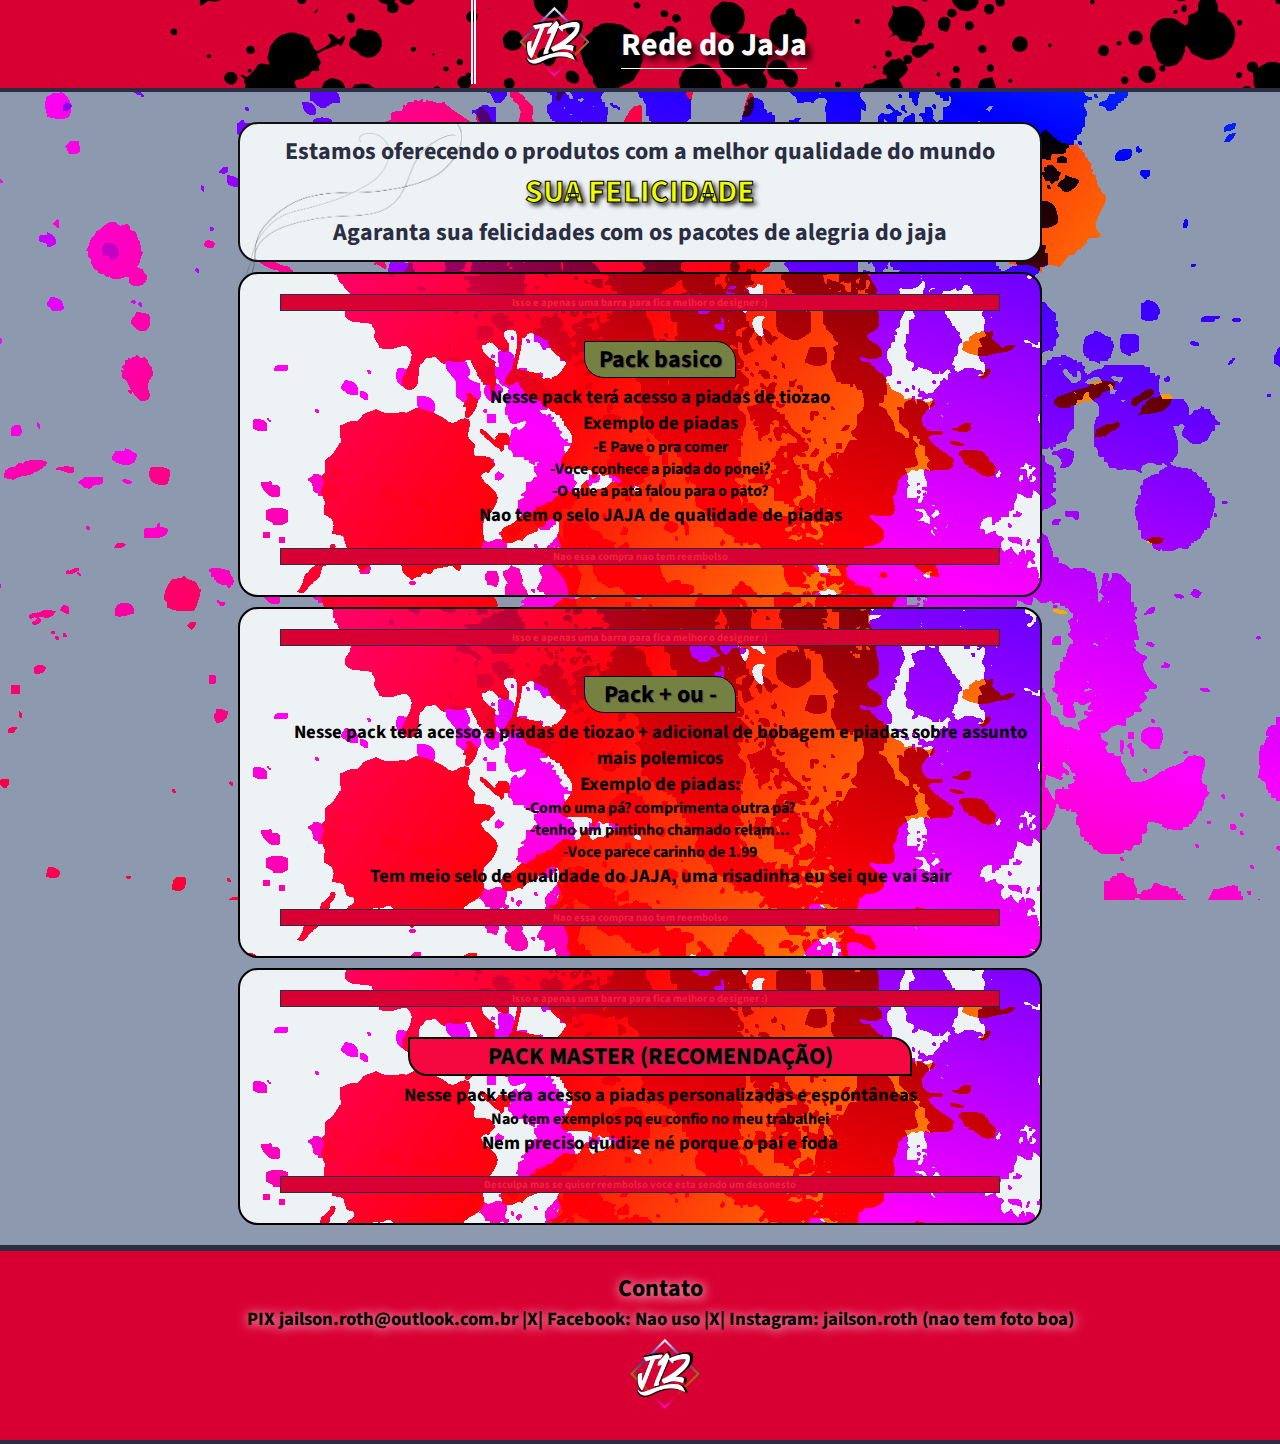
==== HTML/Atividade/index.html @ d7e5b8d8 "Atividade HTML" ====
<!DOCTYPE html>
<html lang="pt-br">
<head>
    <meta charset="UTF-8">
    <meta http-equiv="X-UA-Compatible" content="IE=edge">
    <meta name="viewport" content="width=device-width, initial-scale=1.0">
    <link rel="stylesheet" href="style.css">
    <title>Site do Jaja</title>
</head>
<body>
    <!-- HEADER -->
    <header>
        <figure>
            <img src="_img/logo.png" alt="Logo Marca">
            <Figcaption>
                <h1>Rede do JaJa</h1>
            </Figcaption>
        </figure>
    </header>
    <section class="destaque">
        <img src="_img/fio.png" alt="potinhos.png" class="pontinhos">
        <div class="conteudo-destaque">
            <h2>Estamos oferecendo o produtos com a melhor qualidade do mundo</h2>
            <H1>SUA FELICIDADE</H1>
            <H2>Agaranta sua felicidades com os pacotes de alegria do jaja </H2>
        </div>
    </section>
    <main>
        <ul>
            <h6 class="aviso"> Isso e apenas uma barra para fica melhor o designer :)</h6>
            <h2 class="Titulo">Pack basico</h3>
                <h3 class="Conteudo">Nesse pack terá acesso a piadas de tiozao <br> Exemplo de piadas</h3>
                <h4 class="Conteudo">-E Pave o pra comer <br>-Voce conhece a piada do ponei? <br>-O que a pata falou para o pato? </h4>
                <h3 class="Conteudo">Nao tem o selo JAJA de qualidade de piadas</h3>
                <h6 class="aviso"> Nao essa compra nao tem reembolso</h6>
        </ul>
        <ul>
            <h6 class="aviso"> Isso e apenas uma barra para fica melhor o designer :)</h6>   
            <h2 class="Titulo">Pack + ou - </h2>
                <h3 class="Conteudo">Nesse pack terá acesso a piadas de tiozao + adicional de bobagem e piadas sobre assunto mais polemicos <br> Exemplo de piadas:</h3>            <h4>-Como uma pá? comprimenta outra pá? <br>-tenho um pintinho chamado relam...<br>-Voce parece carinho de 1.99 </h4>
                <h3 class="Conteudo">Tem meio selo de qualidade do JAJA, uma risadinha eu sei que vai sair</h3>
                <h6 class="aviso"> Nao essa compra nao tem reembolso</h6>
        </ul>
        <ul>
            <h6 class="aviso"> Isso e apenas uma barra para fica melhor o designer :)</h6>
            <H2 class="Titulo1">PACK MASTER (RECOMENDAÇÃO)</H2>
                <h3 class="Conteudo">Nesse pack tera acesso a piadas personalizadas e espontâneas </H3>
                <h4 class="Conteudo">Nao tem exemplos pq eu confio no meu trabalhei</h4>
                <h3 class="Conteudo">Nem preciso quidize né porque o pai e foda</h3>
                <h6 class="aviso"> Desculpa mas se quiser reembolso voce esta sendo um desonesto</h6>
        </ul>
    </main>
    <!-- Footer  -->
    <footer>
        <figcaption>
            <h2>Contato</h2> <h3 class="contatos">PIX jailson.roth@outlook.com.br |X| Facebook: Nao uso |X| Instagram: jailson.roth (nao tem foto boa)</h3>
            <figure>
                <img src="_img/logo.png" class="barra" >
            </figure>
        </figcaption>
    </footer>
</body>
</html>
---- HTML/Atividade/style.css ----
@charset "UTF-8";
@import url('https://fonts.googleapis.com/css2?family=Source+Sans+Pro:ital,wght@0,200;0,300;0,400;0,600;0,700;1,200;1,300;1,400;1,600&display=swap');
*{
    margin: 0px;
    font-family: 'Source Sans Pro', sans-serif;
}

body{
    width: 100vw;
    overflow-x: hidden;
    box-sizing: border-box;
    text-align: center;
    background-image: url("_img/05-21.png");
    background-color: #8d99ae;
    background-position-x: center;
    background-position-y: -900px ;
    background-attachment:fixed;
    
}
/* HEADER */
header{
    border-bottom:  4px solid #2b2d42;
    width: 100vw ;
    background-color: #d80032;
    background-image: url("_img/potinhos.png");
    background-position-x: center ;
    background-position-y: center ;
    
    
    
    
}
header h1{
    border-bottom:  1px solid #fff;
    
    
}
header > figure {
    border-left: thick double;
    color: #fff;
    text-shadow: 5px 5px 6px  black
    
}
header h1{
    margin-top: 20px;
}

/* Figure */
figure{
    width: max-content;
    height: 80px;
    display: inline-flex;
    padding: 2px;
        
}

.destaque{
    width:800px;
    margin-top: 30px;
    border: 2px solid #111;
    border-radius: 4px;
    background-color: #edf2f4;
    color: #2b2d42;
    margin-left: auto;
    margin-right: auto;
    border-radius: 20px;
    
}
.conteudo-destaque{
    margin: 10px;
    width: auto;   
}
.conteudo-destaque h1{
    color: #eeff00;
    -webkit-text-stroke-width: 1px;
    -webkit-text-stroke-color: #000000;
    text-shadow: 3px 3px 5px  black
    
}
.pontinhos{
    width: auto;
    height: 70px;
    position:fixed;
    min-height: 10em;
    display: table-cell;
}



.Titulo{
    background-color: #758140;
    margin: 6px;
    margin-left: auto;
    margin-right: auto;
    width:150px;
    height:auto;
    border:solid 1px;
    border-radius:0px 20px 0px 20px;
    text-shadow: 1px 1px 1px  rgb(87, 76, 76)
    
}

.Titulo1{
    background-color: #f5083f;
    margin: 6px;
    margin-left: auto;
    margin-right: auto;
    width:500px;
    height:auto;
    border:solid 2px;
    border-radius:0px 20px 0px 20px;
    text-shadow: 1px 1px 1px  rgb(87, 76, 76)
    
}

ul{
    width:760px;
    border-radius: 4px;
    border-radius: 20px;
    background-color: #edf2f4;
    margin-top: 10px;
    margin-left: auto;
    margin-right: auto;
    height:auto;
    border:solid 2px;
    background-image: url("_img/05-21.png");
    background-position-x: center ;
    background-position-y: center ;
    
    
    
}

.aviso{
    border: 1px solid #2b2d42;
    margin-top: 20px;
    margin-bottom: 30px;
    margin-right: 40px;
    background-color: #d80032;
    color: #ef233c;
    
}
footer{
    background-color: #d80032;
    margin-top: 20px;
    border-top:  6px solid #2b2d42;
    width: 100vw ;
    background-color: #d80032;
    border-bottom:  4px solid #2b2d42;
    padding: 20px;
    text-shadow: 1px 1px 12px  rgb(255, 255, 255)
}
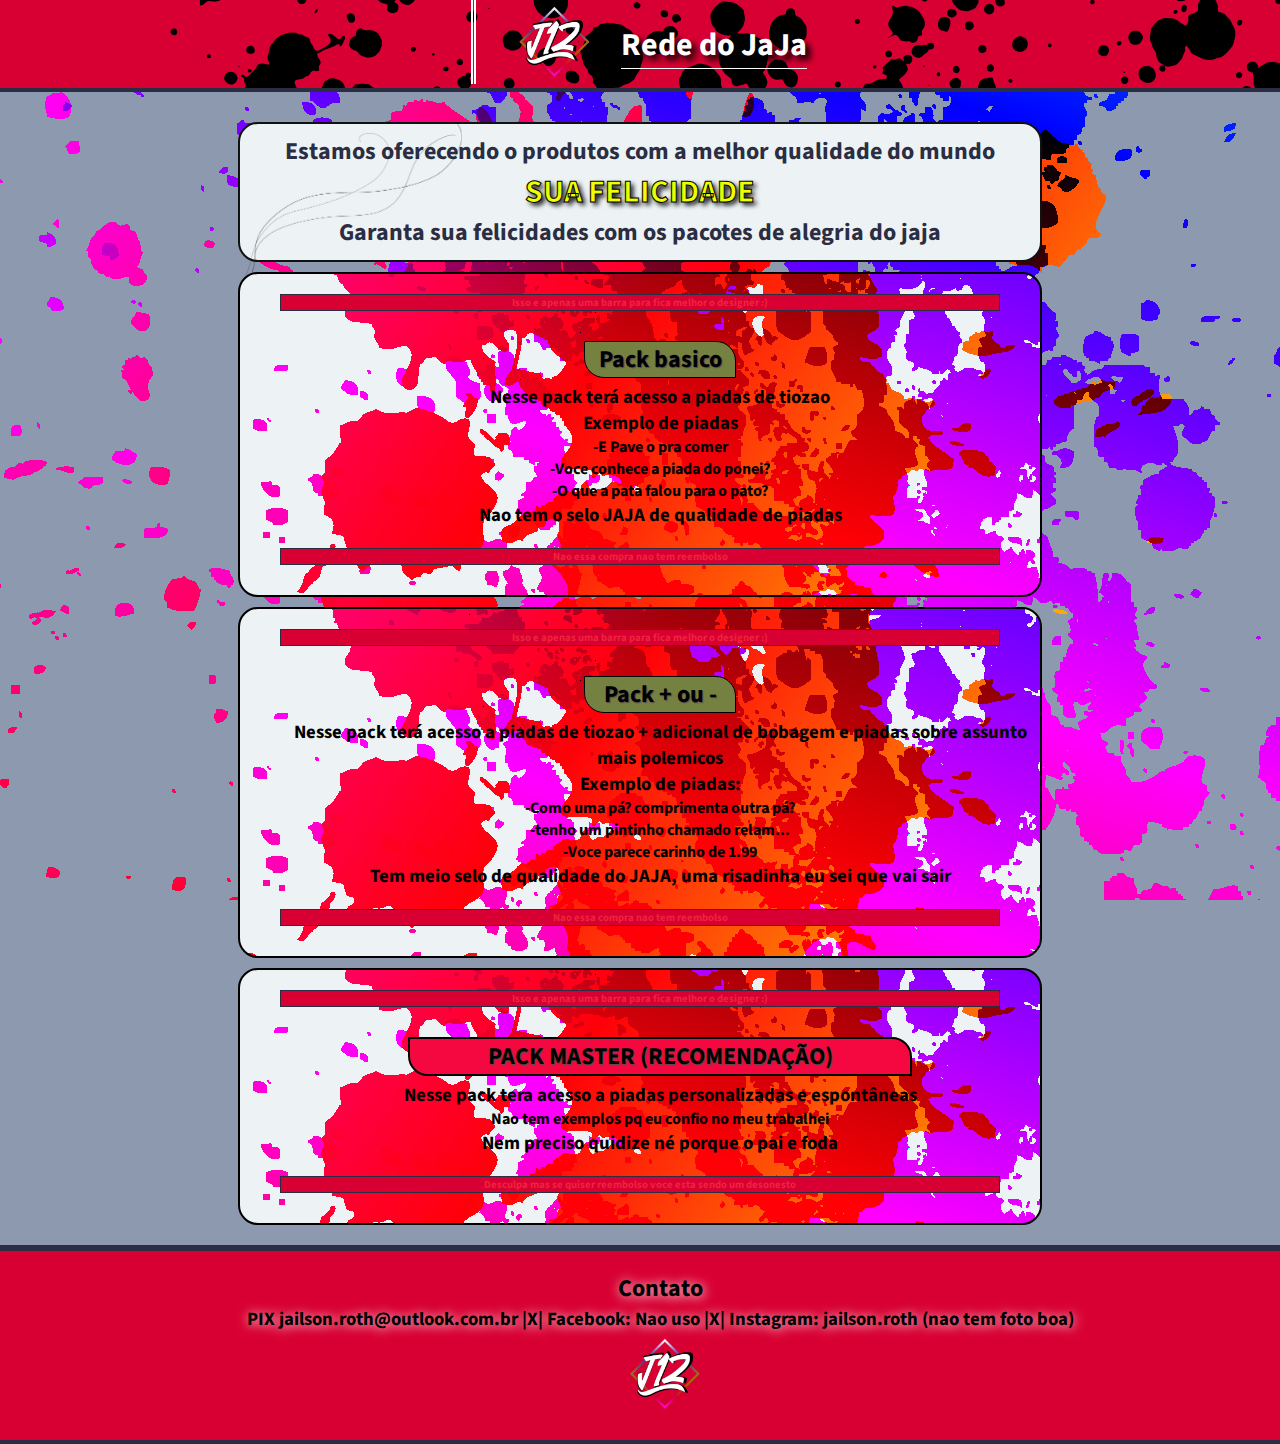
==== commit 48bc2945: "correcao" ====
--- a/HTML/Atividade/index.html
+++ b/HTML/Atividade/index.html
@@ -22,7 +22,7 @@
         <div class="conteudo-destaque">
             <h2>Estamos oferecendo o produtos com a melhor qualidade do mundo</h2>
             <H1>SUA FELICIDADE</H1>
-            <H2>Agaranta sua felicidades com os pacotes de alegria do jaja </H2>
+            <H2>Garanta sua felicidades com os pacotes de alegria do jaja </H2>
         </div>
     </section>
     <main>
